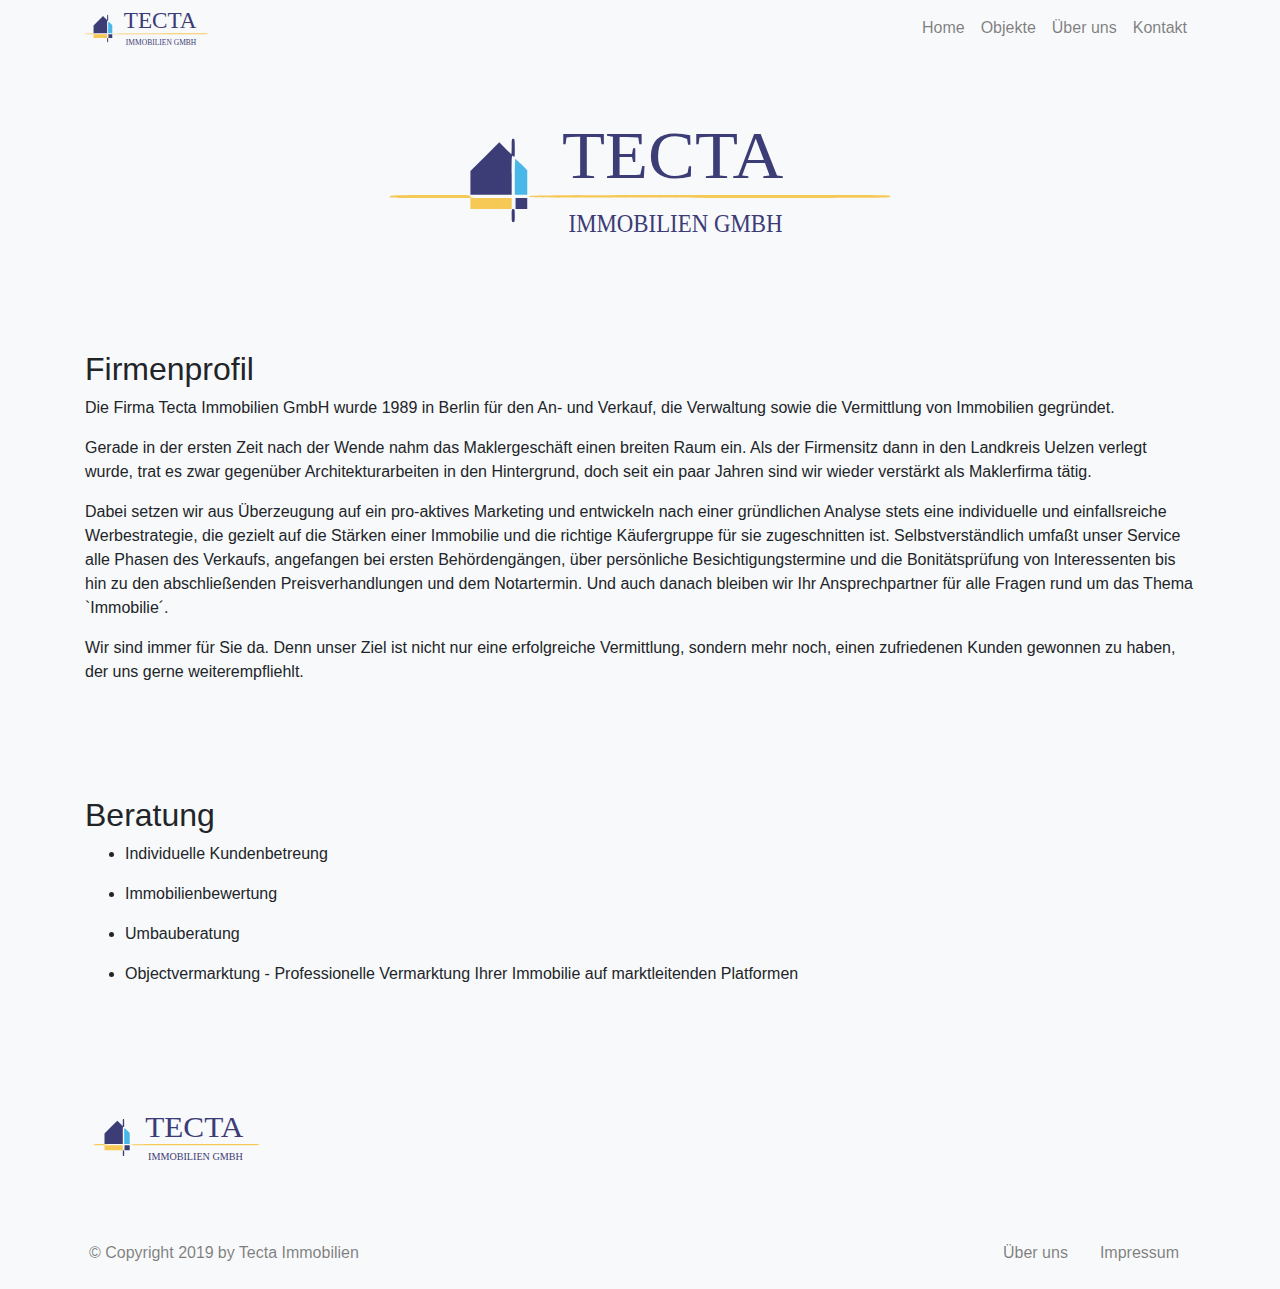
==== about/index.html @ 28526bc3 "deploy" ====
<html lang="en-us">
  <head>
  <meta name="theme" content="Syna">
  <meta name="theme-version" content="v0.15">
  <meta name="theme-url" content="https://syna.okkur.org">
  <meta name="theme-description" content="Highly customizable open source theme for Hugo based static websites">
  <meta name="theme-author" content="Okkur Labs">
  <meta name="theme-author-url" content="https://about.okkur.org">
  <meta charset="utf-8">
  <meta name="viewport" content="width=device-width, initial-scale=1, shrink-to-fit=no">
  <meta http-equiv="Content-Language" content="en-us">
  <meta name="google" value="notranslate">
  <meta name="apple-mobile-web-app-capable" content="yes">
  <meta name="apple-mobile-web-app-status-bar-style" content="black">
  <meta name="description" content="Firmenprofil Die Firma Tecta Immobilien GmbH wurde 1989 in Berlin für den An- und Verkauf, die Verwaltung sowie die Vermittlung von Immobilien gegründet.
Gerade in der ersten Zeit nach der Wende nahm das Maklergeschäft einen breiten Raum ein. Als der Firmensitz dann in den Landkreis Uelzen verlegt wurde, trat es zwar gegenüber Architekturarbeiten in den Hintergrund, doch seit ein paar Jahren sind wir wieder verstärkt als Maklerfirma tätig.
Dabei setzen wir aus Überzeugung auf ein pro-aktives Marketing und entwickeln nach einer gründlichen Analyse stets eine individuelle und einfallsreiche Werbestrategie, die gezielt auf die Stärken einer Immobilie und die richtige Käufergruppe für sie zugeschnitten ist.">
  <meta property="og:title" content="Uber uns &amp;middot; Tecta Immobilien">
  <meta property="og:url" content="http://tecta-immobilien.github.io/about/">
  <meta property="og:description" content="Firmenprofil Die Firma Tecta Immobilien GmbH wurde 1989 in Berlin für den An- und Verkauf, die Verwaltung sowie die Vermittlung von Immobilien gegründet.
Gerade in der ersten Zeit nach der Wende nahm das Maklergeschäft einen breiten Raum ein. Als der Firmensitz dann in den Landkreis Uelzen verlegt wurde, trat es zwar gegenüber Architekturarbeiten in den Hintergrund, doch seit ein paar Jahren sind wir wieder verstärkt als Maklerfirma tätig.
Dabei setzen wir aus Überzeugung auf ein pro-aktives Marketing und entwickeln nach einer gründlichen Analyse stets eine individuelle und einfallsreiche Werbestrategie, die gezielt auf die Stärken einer Immobilie und die richtige Käufergruppe für sie zugeschnitten ist.">
  <meta property="og:site_name" content="Tecta Immobilien">
  <meta property="og:type" content="website">
  <meta name="twitter:card" content="summary_large_image">
  <meta name="twitter:title" content="Uber uns &amp;middot; Tecta Immobilien" />
  <meta name="twitter:description" content="Firmenprofil Die Firma Tecta Immobilien GmbH wurde 1989 in Berlin für den An- und Verkauf, die Verwaltung sowie die Vermittlung von Immobilien gegründet.
Gerade in der ersten Zeit nach der Wende nahm das Maklergeschäft einen breiten Raum ein. Als der Firmensitz dann in den Landkreis Uelzen verlegt wurde, trat es zwar gegenüber Architekturarbeiten in den Hintergrund, doch seit ein paar Jahren sind wir wieder verstärkt als Maklerfirma tätig.
Dabei setzen wir aus Überzeugung auf ein pro-aktives Marketing und entwickeln nach einer gründlichen Analyse stets eine individuelle und einfallsreiche Werbestrategie, die gezielt auf die Stärken einer Immobilie und die richtige Käufergruppe für sie zugeschnitten ist.">
  <meta name="twitter:url" content="http://tecta-immobilien.github.io/about/" />
        <meta property="og:image" content="">
        <meta name="twitter:image" content="">
  <meta name="author" content="Tecta Immobilien">

  <meta name="generator" content="Hugo 0.61.0" />

  <title>Uber uns &middot; Tecta Immobilien</title>

  <!-- Theme Styles -->
  <style>
.mx-0 {
  margin-left: 0 !important;
  margin-right: 0 !important; }

 
@-ms-viewport {
  width: device-width; }

html {
  box-sizing: border-box;
  -ms-overflow-style: scrollbar; }

*,
*::before,
*::after {
  box-sizing: inherit; }

.container {
  width: 100%;
  padding-right: 15px;
  padding-left: 15px;
  margin-right: auto;
  margin-left: auto;
  max-width: 540px;
  max-width: 720px;
  max-width: 960px;
  max-width: 1140px; }

.container-fluid {
  width: 100%;
  padding-right: 15px;
  padding-left: 15px;
  margin-right: auto;
  margin-left: auto; }

.row {
  display: flex;
  flex-wrap: wrap;
  margin-right: -15px;
  margin-left: -15px; }

.no-gutters {
  margin-right: 0;
  margin-left: 0; }
  .no-gutters > .col,
  .no-gutters > [class*="col-"] {
    padding-right: 0;
    padding-left: 0; }

.col-1, .col-2, .col-3, .col-4, .col-5, .col-6, .col-7, .col-8, .col-9, .col-10, .col-11, .col-12, .col,
.col-auto {
  position: relative;
  width: 100%;
  min-height: 1px;
  padding-right: 15px;
  padding-left: 15px; }

.col {
  flex-basis: 0;
  flex-grow: 1;
  max-width: 100%; }

.col-auto {
  flex: 0 0 auto;
  width: auto;
  max-width: none; }

.col-1 {
  flex: 0 0 8.33333%;
  max-width: 8.33333%; }

.col-2 {
  flex: 0 0 16.66667%;
  max-width: 16.66667%; }

.col-3 {
  flex: 0 0 25%;
  max-width: 25%; }

.col-4 {
  flex: 0 0 33.33333%;
  max-width: 33.33333%; }

.col-5 {
  flex: 0 0 41.66667%;
  max-width: 41.66667%; }

.col-6 {
  flex: 0 0 50%;
  max-width: 50%; }

.col-7 {
  flex: 0 0 58.33333%;
  max-width: 58.33333%; }

.col-8 {
  flex: 0 0 66.66667%;
  max-width: 66.66667%; }

.col-9 {
  flex: 0 0 75%;
  max-width: 75%; }

.col-10 {
  flex: 0 0 83.33333%;
  max-width: 83.33333%; }

.col-11 {
  flex: 0 0 91.66667%;
  max-width: 91.66667%; }

.col-12 {
  flex: 0 0 100%;
  max-width: 100%; }

.order-first {
  order: -1; }

.order-last {
  order: 13; }

.order-0 {
  order: 0; }

.order-1 {
  order: 1; }

.order-2 {
  order: 2; }

.order-3 {
  order: 3; }

.order-4 {
  order: 4; }

.order-5 {
  order: 5; }

.order-6 {
  order: 6; }

.order-7 {
  order: 7; }

.order-8 {
  order: 8; }

.order-9 {
  order: 9; }

.order-10 {
  order: 10; }

.order-11 {
  order: 11; }

.order-12 {
  order: 12; }

.offset-1 {
  margin-left: 8.33333%; }

.offset-2 {
  margin-left: 16.66667%; }

.offset-3 {
  margin-left: 25%; }

.offset-4 {
  margin-left: 33.33333%; }

.offset-5 {
  margin-left: 41.66667%; }

.offset-6 {
  margin-left: 50%; }

.offset-7 {
  margin-left: 58.33333%; }

.offset-8 {
  margin-left: 66.66667%; }

.offset-9 {
  margin-left: 75%; }

.offset-10 {
  margin-left: 83.33333%; }

.offset-11 {
  margin-left: 91.66667%; }

.d-none {
  display: none !important; }

.d-inline {
  display: inline !important; }

.d-inline-block {
  display: inline-block !important; }

.d-block {
  display: block !important; }

.d-table {
  display: table !important; }

.d-table-row {
  display: table-row !important; }

.d-table-cell {
  display: table-cell !important; }

.d-flex {
  display: flex !important; }

.d-inline-flex {
  display: inline-flex !important; }

@media print {
  .d-print-none {
    display: none !important; }
  .d-print-inline {
    display: inline !important; }
  .d-print-inline-block {
    display: inline-block !important; }
  .d-print-block {
    display: block !important; }
  .d-print-table {
    display: table !important; }
  .d-print-table-row {
    display: table-row !important; }
  .d-print-table-cell {
    display: table-cell !important; }
  .d-print-flex {
    display: flex !important; }
  .d-print-inline-flex {
    display: inline-flex !important; } }

.flex-row {
  flex-direction: row !important; }

.flex-column {
  flex-direction: column !important; }

.flex-row-reverse {
  flex-direction: row-reverse !important; }

.flex-column-reverse {
  flex-direction: column-reverse !important; }

.flex-wrap {
  flex-wrap: wrap !important; }

.flex-nowrap {
  flex-wrap: nowrap !important; }

.flex-wrap-reverse {
  flex-wrap: wrap-reverse !important; }

.flex-fill {
  flex: 1 1 auto !important; }

.flex-grow-0 {
  flex-grow: 0 !important; }

.flex-grow-1 {
  flex-grow: 1 !important; }

.flex-shrink-0 {
  flex-shrink: 0 !important; }

.flex-shrink-1 {
  flex-shrink: 1 !important; }

.justify-content-start {
  justify-content: flex-start !important; }

.justify-content-end {
  justify-content: flex-end !important; }

.justify-content-center {
  justify-content: center !important; }

.justify-content-between {
  justify-content: space-between !important; }

.justify-content-around {
  justify-content: space-around !important; }

.align-items-start {
  align-items: flex-start !important; }

.align-items-end {
  align-items: flex-end !important; }

.align-items-center {
  align-items: center !important; }

.align-items-baseline {
  align-items: baseline !important; }

.align-items-stretch {
  align-items: stretch !important; }

.align-content-start {
  align-content: flex-start !important; }

.align-content-end {
  align-content: flex-end !important; }

.align-content-center {
  align-content: center !important; }

.align-content-between {
  align-content: space-between !important; }

.align-content-around {
  align-content: space-around !important; }

.align-content-stretch {
  align-content: stretch !important; }

.align-self-auto {
  align-self: auto !important; }

.align-self-start {
  align-self: flex-start !important; }

.align-self-end {
  align-self: flex-end !important; }

.align-self-center {
  align-self: center !important; }

.align-self-baseline {
  align-self: baseline !important; }

.align-self-stretch {
  align-self: stretch !important; }
</style>

  <link href="/style.min.7f056d946f4c8aad20401bf157cbe6fda2c54824c451139c46006a1493cdf358.css" rel="stylesheet">
      <link rel="shortcut icon" type="image/x-icon" href="/tecta.ico">
      <link rel="icon" sizes="16x16 32x32" type="image/x-icon" href="/tecta.ico">
      <link rel="icon" href="/favicon.png">
      <link rel="apple-touch-icon-precomposed" href="/favicon.png">
      <link rel="icon" type="image/svg+xml" href="/favicon.svg">

  <script>
    window.syna = {
      
    };
  </script>
  <script src="/scripts/syna-head.min.0757f18970a0a32d5acac5a2accc5fe82f787821866c545d9ed17ca765f291a3.js"></script></head>
<body class="bg-secondary">
    <!-- Navigation --><nav class="overlay fragment navbar navbar-expand-lg py-2 scroll-spy bg-light navbar-light" id="nav" role="navigation">
  <div class="container">
      <a class="navbar-brand py-0" href="/#">
        <img src="/images/tecta_narrow.svg" height="35" class="d-inline-block align-top" alt="Tecta Immobilien">
      </a>
    <button class="navbar-toggler" type="button" data-toggle="collapse" data-target="#navbarCollapse" aria-controls="navbarCollapse" aria-expanded="false" aria-label="Toggle navigation">
      <span class="navbar-toggler-icon"></span>
    </button>
    <div class="navbar-collapse justify-content-end collapse show" id="navbarCollapse">
      <ul class="navbar-nav"><li class="nav-item">
              <a href="/"
                  class="nav-link">
                Home
              </a>
            </li><li class="nav-item">
              <a href="/objects"
                  class="nav-link">
                Objekte
              </a>
            </li><li class="nav-item">
              <a href="/about"
                  class="nav-link">
                Über uns
              </a>
            </li><li class="nav-item">
              <a href="/#contact"
                  class="nav-link anchor">
                Kontakt
              </a>
            </li>
      </ul>
    </div>
  </div>
</nav>

<div class="scroll-to-top bg-primary has-font-icon"
  title="Back to top"
  ><i class="fas fa-angle-up"></i><span class="sr-only">Back to top</span>
</div>

<!-- Hero -->
<header id="hero" class="fragment hero">
    <div
      style="background-image:url(/images/)"
      class="jumbotron text-center header-image mb-0 bg-light">
      <div class="row justify-content-center align-items-start">
        <img
          class="overlay img-fluid"
          src="/images/tecta.svg"
          alt="&lt;nil&gt;"width="500px"></img>
      </div><div>
  </div>
  </div>
</header>
<script>
  var fragmentName = "hero";window.syna.api.register("hero", "hero-" + fragmentName, {
    selector: "hero-particles-js",
    config: null,
  });
</script>

<!-- Content -->
<section id="content" class="fragment">
    <div class="container-fluid bg-light">
    <div class="container py-5">
<div class="row">
      <article class="col-md-12">
<div class="content-body col-12 content px-0 text-body"><h2 id="firmenprofil">Firmenprofil</h2>
<p>Die Firma Tecta Immobilien GmbH wurde 1989 in Berlin für den An- und Verkauf, die Verwaltung sowie die Vermittlung von Immobilien gegründet.</p>
<p>Gerade in der ersten Zeit nach der Wende nahm das Maklergeschäft einen breiten Raum ein. 
Als der Firmensitz dann in den Landkreis Uelzen verlegt wurde, trat es zwar gegenüber Architekturarbeiten in den Hintergrund, doch seit ein paar Jahren sind wir wieder verstärkt als Maklerfirma tätig.</p>
<p>Dabei setzen wir aus Überzeugung auf ein pro-aktives Marketing und entwickeln nach einer gründlichen Analyse stets eine individuelle und einfallsreiche Werbestrategie, die gezielt auf die Stärken einer Immobilie und die richtige Käufergruppe für sie zugeschnitten ist. 
Selbstverständlich umfaßt unser Service alle Phasen des Verkaufs, angefangen bei ersten Behördengängen, über persönliche Besichtigungstermine und die Bonitätsprüfung von Interessenten bis hin zu den abschließenden Preisverhandlungen und dem Notartermin. Und auch danach bleiben wir Ihr Ansprechpartner für alle Fragen rund um das Thema `Immobilie´.</p>
<p>Wir sind immer für Sie da. Denn unser Ziel ist nicht nur eine erfolgreiche Vermittlung, sondern mehr noch, einen zufriedenen Kunden gewonnen zu haben, der uns gerne weiterempfliehlt.</p>
</div>
    </article>
  </div>
    </div>
    </div>
</section>

<!-- Content -->
<section id="services" class="fragment">
    <div class="container-fluid bg-light">
    <div class="container py-5">
<div class="row">
      <article class="col-md-12">
  <div class="row mx-0">
    <div class="col px-0 text-left text-body">
      <h2>Beratung</h2>
    </div>
  </div>
<div class="content-body col-12 content px-0 text-body"><ul>
<li>
<p>Individuelle Kundenbetreung</p>
</li>
<li>
<p>Immobilienbewertung</p>
</li>
<li>
<p>Umbauberatung</p>
</li>
<li>
<p>Objectvermarktung - Professionelle Vermarktung Ihrer Immobilie auf marktleitenden Platformen</p>
</li>
</ul>
</div>
    </article>
  </div>
    </div>
    </div>
</section>

<!-- Footer -->
<section id="footer" class="fragment">
    <div class="container-fluid bg-light">
    <div class="container py-5">

  <div class="row">
    <div class="col-md m-2 text-body">
        <h4></h4>
        <a href="#">
          <img src="/images/tecta_narrow.svg" class="img-fluid w-50" alt="Ihr Markler">
        </a>
    </div>
    <div class="col-md m-2 text-body">
    </div>
    <div class="col-md m-2 text-body">
        <div><!-- raw HTML omitted --></div>
    </div>
  </div>
    </div>
    </div>
</section>


<!-- Copyright -->
<footer class="overlay fragment container-fluid bg-light" id="copyright">
  <div class="container">
    <div class="row py-3">
      <div class="col-md">
        <div class="row mx-0 my-2 justify-content-center text-center text-lg-none text-black-50">
          <div class="row mx-0 mr-lg-auto justify-content-center">
              <div class="col-auto px-1">© Copyright&nbsp;2019</div>
              <div class="col-auto px-0"> by  Tecta Immobilien</div>
          </div>
        </div>
      </div>
        <div class="col-md">
          <div class="row mx-0 my-2 justify-content-center">
            <ul class="nav ml-lg-auto">
                <li class="nav-item">
                  <a class="nav-link py-0" href="/about"
                  >Über uns</a>
                </li>
                <li class="nav-item">
                  <a class="nav-link py-0" href="/impressum"
                  >Impressum</a>
                </li>
            </ul>
          </div>
        </div>
    </div>
  </div>
</footer>
<div id="react"></div>
    <div class="modal fade" tabindex="-1" role="dialog" aria-hidden="true">
        <div class="modal-dialog" role="document">
          <div class="modal-content">
            <div class="modal-header row mx-0">
              <div class="modal-title col px-0">
                <h5 class="title text-dark"></h5>
                <h6 class="subtitle text-secondary"></h6>
              </div>
              <button type="button" class="close" data-dismiss="modal" aria-label="Close">
                <span aria-hidden="true">&times;</span>
              </button>
            </div>
            <img src="" alt="" class="img-fluid">
            <div class="modal-body p-3">
              <div class="badge-container"></div>
              <div class="content"></div>
            </div>
          </div>
        </div>
      </div>
    </div>

    <!-- Theme Code -->
      <script async defer src="/scripts/syna-main.min.7d08697560d9c911a0194673093ed24e917be39c0c6ea6ffe9bfefd7869f9f34.js"></script>
  </body>
</html>
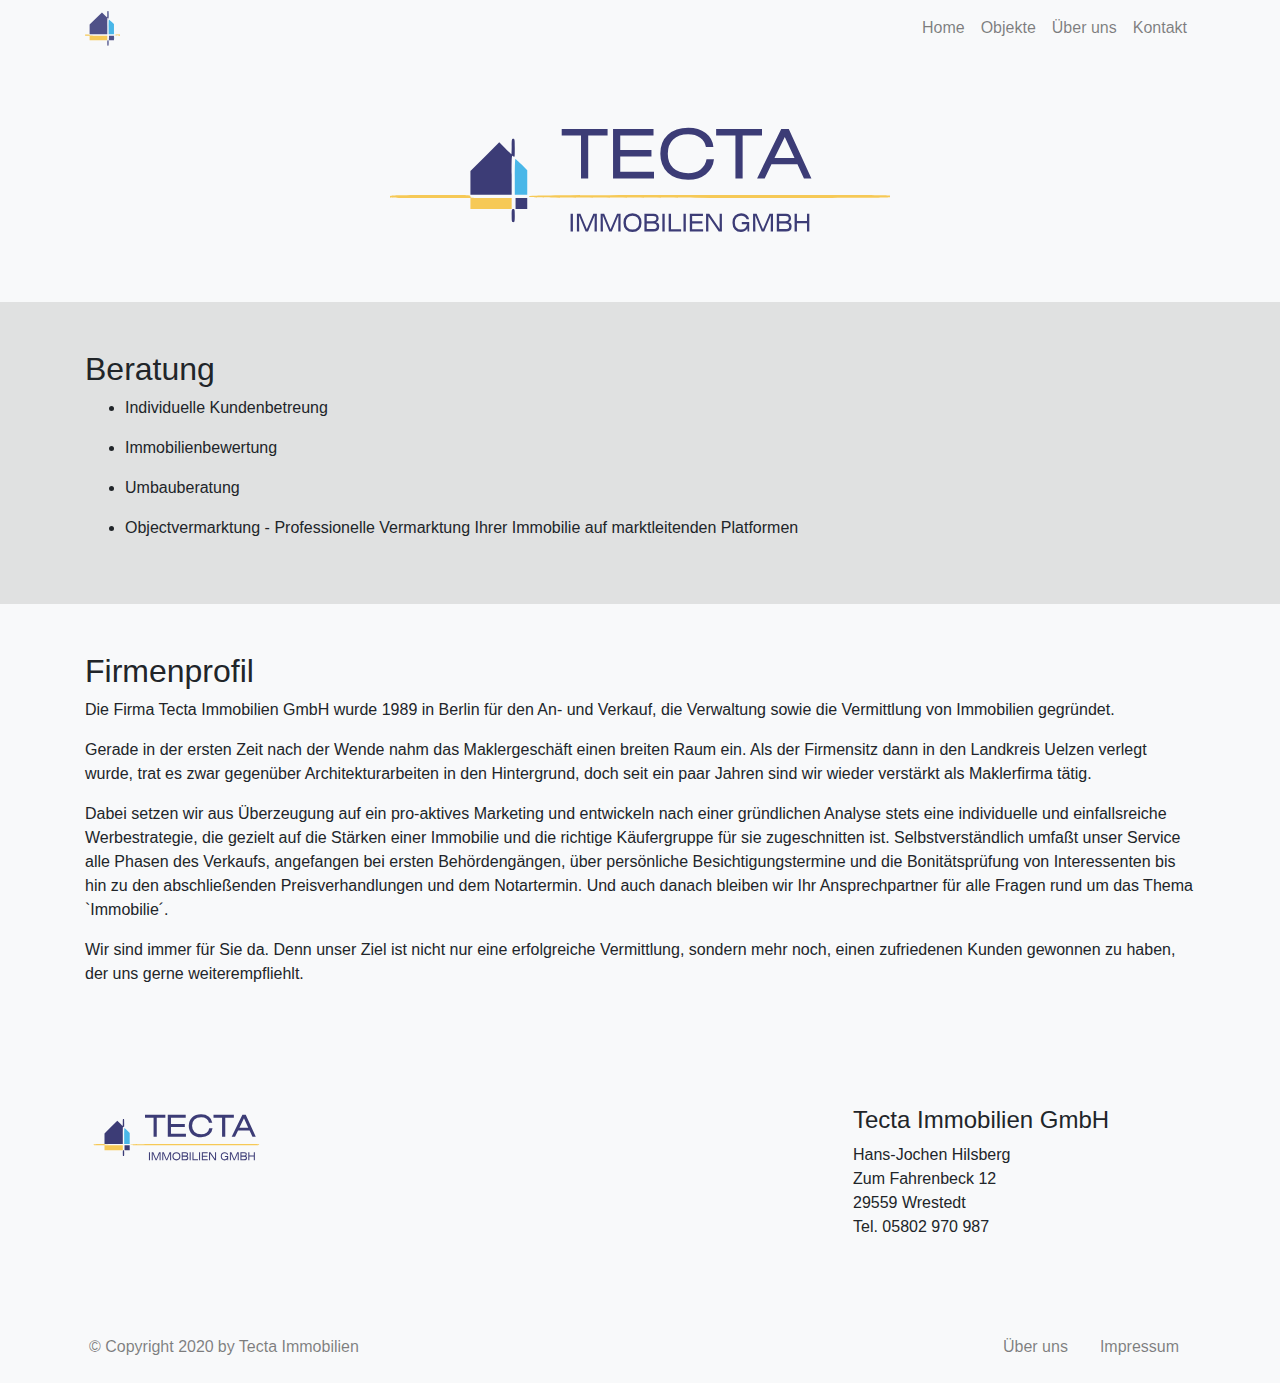
==== commit be1a8c63: "Jochen first changes" ====
--- a/about/index.html
+++ b/about/index.html
@@ -12,29 +12,35 @@
   <meta name="google" value="notranslate">
   <meta name="apple-mobile-web-app-capable" content="yes">
   <meta name="apple-mobile-web-app-status-bar-style" content="black">
-  <meta name="description" content="Firmenprofil Die Firma Tecta Immobilien GmbH wurde 1989 in Berlin für den An- und Verkauf, die Verwaltung sowie die Vermittlung von Immobilien gegründet.
-Gerade in der ersten Zeit nach der Wende nahm das Maklergeschäft einen breiten Raum ein. Als der Firmensitz dann in den Landkreis Uelzen verlegt wurde, trat es zwar gegenüber Architekturarbeiten in den Hintergrund, doch seit ein paar Jahren sind wir wieder verstärkt als Maklerfirma tätig.
-Dabei setzen wir aus Überzeugung auf ein pro-aktives Marketing und entwickeln nach einer gründlichen Analyse stets eine individuelle und einfallsreiche Werbestrategie, die gezielt auf die Stärken einer Immobilie und die richtige Käufergruppe für sie zugeschnitten ist.">
-  <meta property="og:title" content="Uber uns &amp;middot; Tecta Immobilien">
+  <meta name="description" content="  Individuelle Kundenbetreung
+  Immobilienbewertung
+  Umbauberatung
+  Objectvermarktung - Professionelle Vermarktung Ihrer Immobilie auf marktleitenden Platformen
+  ">
+  <meta property="og:title" content="Über uns &amp;middot; Tecta Immobilien">
   <meta property="og:url" content="http://tecta-immobilien.github.io/about/">
-  <meta property="og:description" content="Firmenprofil Die Firma Tecta Immobilien GmbH wurde 1989 in Berlin für den An- und Verkauf, die Verwaltung sowie die Vermittlung von Immobilien gegründet.
-Gerade in der ersten Zeit nach der Wende nahm das Maklergeschäft einen breiten Raum ein. Als der Firmensitz dann in den Landkreis Uelzen verlegt wurde, trat es zwar gegenüber Architekturarbeiten in den Hintergrund, doch seit ein paar Jahren sind wir wieder verstärkt als Maklerfirma tätig.
-Dabei setzen wir aus Überzeugung auf ein pro-aktives Marketing und entwickeln nach einer gründlichen Analyse stets eine individuelle und einfallsreiche Werbestrategie, die gezielt auf die Stärken einer Immobilie und die richtige Käufergruppe für sie zugeschnitten ist.">
+  <meta property="og:description" content="  Individuelle Kundenbetreung
+  Immobilienbewertung
+  Umbauberatung
+  Objectvermarktung - Professionelle Vermarktung Ihrer Immobilie auf marktleitenden Platformen
+  ">
   <meta property="og:site_name" content="Tecta Immobilien">
   <meta property="og:type" content="website">
   <meta name="twitter:card" content="summary_large_image">
-  <meta name="twitter:title" content="Uber uns &amp;middot; Tecta Immobilien" />
-  <meta name="twitter:description" content="Firmenprofil Die Firma Tecta Immobilien GmbH wurde 1989 in Berlin für den An- und Verkauf, die Verwaltung sowie die Vermittlung von Immobilien gegründet.
-Gerade in der ersten Zeit nach der Wende nahm das Maklergeschäft einen breiten Raum ein. Als der Firmensitz dann in den Landkreis Uelzen verlegt wurde, trat es zwar gegenüber Architekturarbeiten in den Hintergrund, doch seit ein paar Jahren sind wir wieder verstärkt als Maklerfirma tätig.
-Dabei setzen wir aus Überzeugung auf ein pro-aktives Marketing und entwickeln nach einer gründlichen Analyse stets eine individuelle und einfallsreiche Werbestrategie, die gezielt auf die Stärken einer Immobilie und die richtige Käufergruppe für sie zugeschnitten ist.">
+  <meta name="twitter:title" content="Über uns &amp;middot; Tecta Immobilien" />
+  <meta name="twitter:description" content="  Individuelle Kundenbetreung
+  Immobilienbewertung
+  Umbauberatung
+  Objectvermarktung - Professionelle Vermarktung Ihrer Immobilie auf marktleitenden Platformen
+  ">
   <meta name="twitter:url" content="http://tecta-immobilien.github.io/about/" />
         <meta property="og:image" content="">
         <meta name="twitter:image" content="">
   <meta name="author" content="Tecta Immobilien">
 
-  <meta name="generator" content="Hugo 0.61.0" />
-
-  <title>Uber uns &middot; Tecta Immobilien</title>
+  <meta name="generator" content="Hugo 0.62.1" />
+
+  <title>Über uns &middot; Tecta Immobilien</title>
 
   <!-- Theme Styles -->
   <style>
@@ -382,8 +388,8 @@
 </style>
 
   <link href="/style.min.7f056d946f4c8aad20401bf157cbe6fda2c54824c451139c46006a1493cdf358.css" rel="stylesheet">
-      <link rel="shortcut icon" type="image/x-icon" href="/tecta.ico">
-      <link rel="icon" sizes="16x16 32x32" type="image/x-icon" href="/tecta.ico">
+      <link rel="shortcut icon" type="image/x-icon" href="/favicon.ico">
+      <link rel="icon" sizes="16x16 32x32" type="image/x-icon" href="/favicon.ico">
       <link rel="icon" href="/favicon.png">
       <link rel="apple-touch-icon-precomposed" href="/favicon.png">
       <link rel="icon" type="image/svg+xml" href="/favicon.svg">
@@ -395,10 +401,10 @@
   </script>
   <script src="/scripts/syna-head.min.0757f18970a0a32d5acac5a2accc5fe82f787821866c545d9ed17ca765f291a3.js"></script></head>
 <body class="bg-secondary">
-    <!-- Navigation --><nav class="overlay fragment navbar navbar-expand-lg py-2 scroll-spy bg-light navbar-light" id="nav" role="navigation">
+    <!-- Navigation --><nav class="overlay fragment navbar navbar-expand-lg py-2 scroll-spy bg-light navbar-light" id="nav" role="navigation" style='position: sticky; top: 0; z-index: 10000 !important;'>
   <div class="container">
       <a class="navbar-brand py-0" href="/#">
-        <img src="/images/tecta_narrow.svg" height="35" class="d-inline-block align-top" alt="Tecta Immobilien">
+        <img src="/images/favicon.svg" height="35" class="d-inline-block align-top" alt="Tecta Immobilien">
       </a>
     <button class="navbar-toggler" type="button" data-toggle="collapse" data-target="#navbarCollapse" aria-controls="navbarCollapse" aria-expanded="false" aria-label="Toggle navigation">
       <span class="navbar-toggler-icon"></span>
@@ -457,30 +463,11 @@
 </script>
 
 <!-- Content -->
-<section id="content" class="fragment">
-    <div class="container-fluid bg-light">
+<section id="services" class="fragment">
+    <div class="container-fluid bg-secondary">
     <div class="container py-5">
 <div class="row">
-      <article class="col-md-12">
-<div class="content-body col-12 content px-0 text-body"><h2 id="firmenprofil">Firmenprofil</h2>
-<p>Die Firma Tecta Immobilien GmbH wurde 1989 in Berlin für den An- und Verkauf, die Verwaltung sowie die Vermittlung von Immobilien gegründet.</p>
-<p>Gerade in der ersten Zeit nach der Wende nahm das Maklergeschäft einen breiten Raum ein. 
-Als der Firmensitz dann in den Landkreis Uelzen verlegt wurde, trat es zwar gegenüber Architekturarbeiten in den Hintergrund, doch seit ein paar Jahren sind wir wieder verstärkt als Maklerfirma tätig.</p>
-<p>Dabei setzen wir aus Überzeugung auf ein pro-aktives Marketing und entwickeln nach einer gründlichen Analyse stets eine individuelle und einfallsreiche Werbestrategie, die gezielt auf die Stärken einer Immobilie und die richtige Käufergruppe für sie zugeschnitten ist. 
-Selbstverständlich umfaßt unser Service alle Phasen des Verkaufs, angefangen bei ersten Behördengängen, über persönliche Besichtigungstermine und die Bonitätsprüfung von Interessenten bis hin zu den abschließenden Preisverhandlungen und dem Notartermin. Und auch danach bleiben wir Ihr Ansprechpartner für alle Fragen rund um das Thema `Immobilie´.</p>
-<p>Wir sind immer für Sie da. Denn unser Ziel ist nicht nur eine erfolgreiche Vermittlung, sondern mehr noch, einen zufriedenen Kunden gewonnen zu haben, der uns gerne weiterempfliehlt.</p>
-</div>
-    </article>
-  </div>
-    </div>
-    </div>
-</section>
-
-<!-- Content -->
-<section id="services" class="fragment">
-    <div class="container-fluid bg-light">
-    <div class="container py-5">
-<div class="row">
+
       <article class="col-md-12">
   <div class="row mx-0">
     <div class="col px-0 text-left text-body">
@@ -502,7 +489,32 @@
 </li>
 </ul>
 </div>
+
     </article>
+
+  </div>
+    </div>
+    </div>
+</section>
+
+<!-- Content -->
+<section id="firmenprofil" class="fragment">
+    <div class="container-fluid bg-light">
+    <div class="container py-5">
+<div class="row">
+
+      <article class="col-md-12">
+<div class="content-body col-12 content px-0 text-body"><h2 id="firmenprofil">Firmenprofil</h2>
+<p>Die Firma Tecta Immobilien GmbH wurde 1989 in Berlin für den An- und Verkauf, die Verwaltung sowie die Vermittlung von Immobilien gegründet.</p>
+<p>Gerade in der ersten Zeit nach der Wende nahm das Maklergeschäft einen breiten Raum ein. 
+Als der Firmensitz dann in den Landkreis Uelzen verlegt wurde, trat es zwar gegenüber Architekturarbeiten in den Hintergrund, doch seit ein paar Jahren sind wir wieder verstärkt als Maklerfirma tätig.</p>
+<p>Dabei setzen wir aus Überzeugung auf ein pro-aktives Marketing und entwickeln nach einer gründlichen Analyse stets eine individuelle und einfallsreiche Werbestrategie, die gezielt auf die Stärken einer Immobilie und die richtige Käufergruppe für sie zugeschnitten ist. 
+Selbstverständlich umfaßt unser Service alle Phasen des Verkaufs, angefangen bei ersten Behördengängen, über persönliche Besichtigungstermine und die Bonitätsprüfung von Interessenten bis hin zu den abschließenden Preisverhandlungen und dem Notartermin. Und auch danach bleiben wir Ihr Ansprechpartner für alle Fragen rund um das Thema `Immobilie´.</p>
+<p>Wir sind immer für Sie da. Denn unser Ziel ist nicht nur eine erfolgreiche Vermittlung, sondern mehr noch, einen zufriedenen Kunden gewonnen zu haben, der uns gerne weiterempfliehlt.</p>
+</div>
+
+    </article>
+
   </div>
     </div>
     </div>
@@ -523,7 +535,12 @@
     <div class="col-md m-2 text-body">
     </div>
     <div class="col-md m-2 text-body">
-        <div><!-- raw HTML omitted --></div>
+        <div><h4 id="tecta-immobilien-gmbh">Tecta Immobilien GmbH</h4>
+<p>Hans-Jochen Hilsberg<br>
+Zum Fahrenbeck 12<br>
+29559 Wrestedt<br>
+Tel. 05802 970 987</p>
+</div>
     </div>
   </div>
     </div>
@@ -538,7 +555,7 @@
       <div class="col-md">
         <div class="row mx-0 my-2 justify-content-center text-center text-lg-none text-black-50">
           <div class="row mx-0 mr-lg-auto justify-content-center">
-              <div class="col-auto px-1">© Copyright&nbsp;2019</div>
+              <div class="col-auto px-1">© Copyright&nbsp;2020</div>
               <div class="col-auto px-0"> by  Tecta Immobilien</div>
           </div>
         </div>
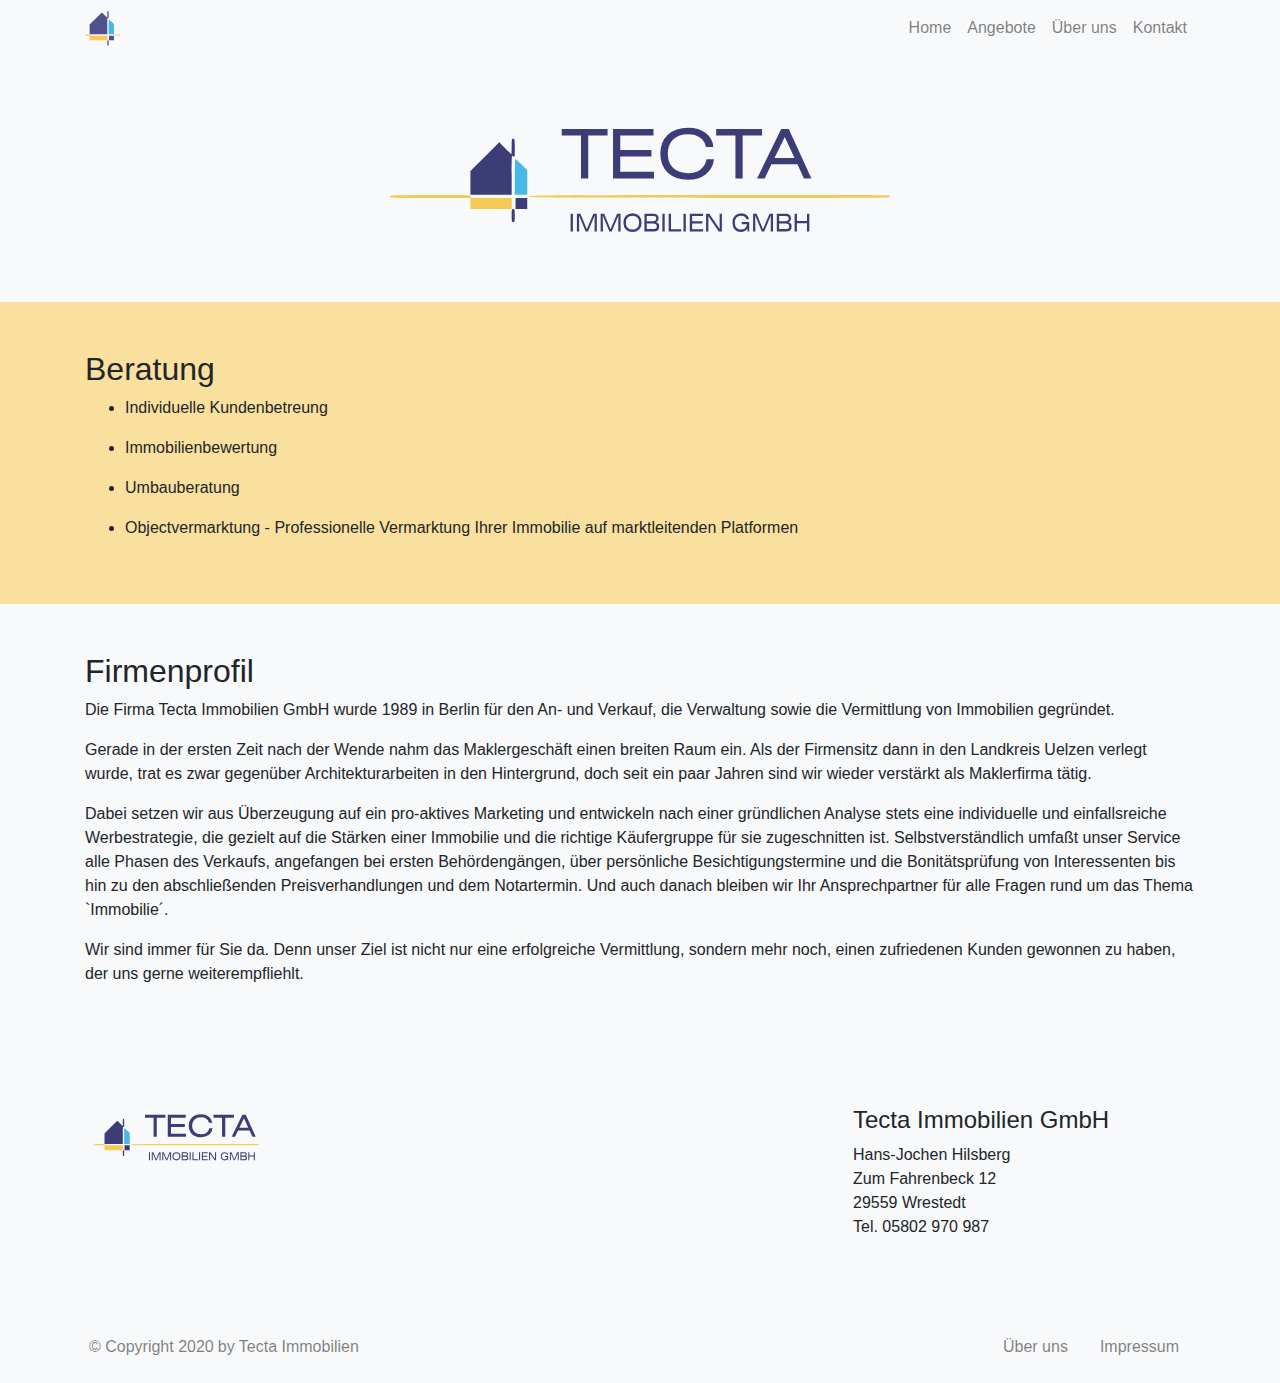
==== commit d4e27a5a: "Stufen als hero. Secondary colour gelb. hero font sizes." ====
--- a/about/index.html
+++ b/about/index.html
@@ -12,33 +12,33 @@
   <meta name="google" value="notranslate">
   <meta name="apple-mobile-web-app-capable" content="yes">
   <meta name="apple-mobile-web-app-status-bar-style" content="black">
-  <meta name="description" content="  Individuelle Kundenbetreung
-  Immobilienbewertung
-  Umbauberatung
-  Objectvermarktung - Professionelle Vermarktung Ihrer Immobilie auf marktleitenden Platformen
+  <meta name="description" content=" Individuelle Kundenbetreung
+ Immobilienbewertung
+ Umbauberatung
+ Objectvermarktung - Professionelle Vermarktung Ihrer Immobilie auf marktleitenden Platformen
   ">
   <meta property="og:title" content="Über uns &amp;middot; Tecta Immobilien">
   <meta property="og:url" content="http://tecta-immobilien.github.io/about/">
-  <meta property="og:description" content="  Individuelle Kundenbetreung
-  Immobilienbewertung
-  Umbauberatung
-  Objectvermarktung - Professionelle Vermarktung Ihrer Immobilie auf marktleitenden Platformen
+  <meta property="og:description" content=" Individuelle Kundenbetreung
+ Immobilienbewertung
+ Umbauberatung
+ Objectvermarktung - Professionelle Vermarktung Ihrer Immobilie auf marktleitenden Platformen
   ">
   <meta property="og:site_name" content="Tecta Immobilien">
   <meta property="og:type" content="website">
   <meta name="twitter:card" content="summary_large_image">
   <meta name="twitter:title" content="Über uns &amp;middot; Tecta Immobilien" />
-  <meta name="twitter:description" content="  Individuelle Kundenbetreung
-  Immobilienbewertung
-  Umbauberatung
-  Objectvermarktung - Professionelle Vermarktung Ihrer Immobilie auf marktleitenden Platformen
+  <meta name="twitter:description" content=" Individuelle Kundenbetreung
+ Immobilienbewertung
+ Umbauberatung
+ Objectvermarktung - Professionelle Vermarktung Ihrer Immobilie auf marktleitenden Platformen
   ">
   <meta name="twitter:url" content="http://tecta-immobilien.github.io/about/" />
         <meta property="og:image" content="">
         <meta name="twitter:image" content="">
   <meta name="author" content="Tecta Immobilien">
 
-  <meta name="generator" content="Hugo 0.62.1" />
+  <meta name="generator" content="Hugo 0.58.1" />
 
   <title>Über uns &middot; Tecta Immobilien</title>
 
@@ -418,7 +418,7 @@
             </li><li class="nav-item">
               <a href="/objects"
                   class="nav-link">
-                Objekte
+                Angebote
               </a>
             </li><li class="nav-item">
               <a href="/about"
@@ -475,18 +475,13 @@
     </div>
   </div>
 <div class="content-body col-12 content px-0 text-body"><ul>
-<li>
-<p>Individuelle Kundenbetreung</p>
-</li>
-<li>
-<p>Immobilienbewertung</p>
-</li>
-<li>
-<p>Umbauberatung</p>
-</li>
-<li>
-<p>Objectvermarktung - Professionelle Vermarktung Ihrer Immobilie auf marktleitenden Platformen</p>
-</li>
+<li><p>Individuelle Kundenbetreung</p></li>
+
+<li><p>Immobilienbewertung</p></li>
+
+<li><p>Umbauberatung</p></li>
+
+<li><p>Objectvermarktung - Professionelle Vermarktung Ihrer Immobilie auf marktleitenden Platformen</p></li>
 </ul>
 </div>
 
@@ -504,12 +499,18 @@
 <div class="row">
 
       <article class="col-md-12">
-<div class="content-body col-12 content px-0 text-body"><h2 id="firmenprofil">Firmenprofil</h2>
+<div class="content-body col-12 content px-0 text-body">
+
+<h2 id="firmenprofil">Firmenprofil</h2>
+
 <p>Die Firma Tecta Immobilien GmbH wurde 1989 in Berlin für den An- und Verkauf, die Verwaltung sowie die Vermittlung von Immobilien gegründet.</p>
-<p>Gerade in der ersten Zeit nach der Wende nahm das Maklergeschäft einen breiten Raum ein. 
+
+<p>Gerade in der ersten Zeit nach der Wende nahm das Maklergeschäft einen breiten Raum ein.
 Als der Firmensitz dann in den Landkreis Uelzen verlegt wurde, trat es zwar gegenüber Architekturarbeiten in den Hintergrund, doch seit ein paar Jahren sind wir wieder verstärkt als Maklerfirma tätig.</p>
-<p>Dabei setzen wir aus Überzeugung auf ein pro-aktives Marketing und entwickeln nach einer gründlichen Analyse stets eine individuelle und einfallsreiche Werbestrategie, die gezielt auf die Stärken einer Immobilie und die richtige Käufergruppe für sie zugeschnitten ist. 
-Selbstverständlich umfaßt unser Service alle Phasen des Verkaufs, angefangen bei ersten Behördengängen, über persönliche Besichtigungstermine und die Bonitätsprüfung von Interessenten bis hin zu den abschließenden Preisverhandlungen und dem Notartermin. Und auch danach bleiben wir Ihr Ansprechpartner für alle Fragen rund um das Thema `Immobilie´.</p>
+
+<p>Dabei setzen wir aus Überzeugung auf ein pro-aktives Marketing und entwickeln nach einer gründlichen Analyse stets eine individuelle und einfallsreiche Werbestrategie, die gezielt auf die Stärken einer Immobilie und die richtige Käufergruppe für sie zugeschnitten ist.
+ Selbstverständlich umfaßt unser Service alle Phasen des Verkaufs, angefangen bei ersten Behördengängen, über persönliche Besichtigungstermine und die Bonitätsprüfung von Interessenten bis hin zu den abschließenden Preisverhandlungen und dem Notartermin. Und auch danach bleiben wir Ihr Ansprechpartner für alle Fragen rund um das Thema `Immobilie´.</p>
+
 <p>Wir sind immer für Sie da. Denn unser Ziel ist nicht nur eine erfolgreiche Vermittlung, sondern mehr noch, einen zufriedenen Kunden gewonnen zu haben, der uns gerne weiterempfliehlt.</p>
 </div>
 
@@ -535,10 +536,13 @@
     <div class="col-md m-2 text-body">
     </div>
     <div class="col-md m-2 text-body">
-        <div><h4 id="tecta-immobilien-gmbh">Tecta Immobilien GmbH</h4>
-<p>Hans-Jochen Hilsberg<br>
-Zum Fahrenbeck 12<br>
-29559 Wrestedt<br>
+        <div>
+
+<h4 id="tecta-immobilien-gmbh">Tecta Immobilien GmbH</h4>
+
+<p>Hans-Jochen Hilsberg<br />
+Zum Fahrenbeck 12<br />
+29559 Wrestedt<br />
 Tel. 05802 970 987</p>
 </div>
     </div>
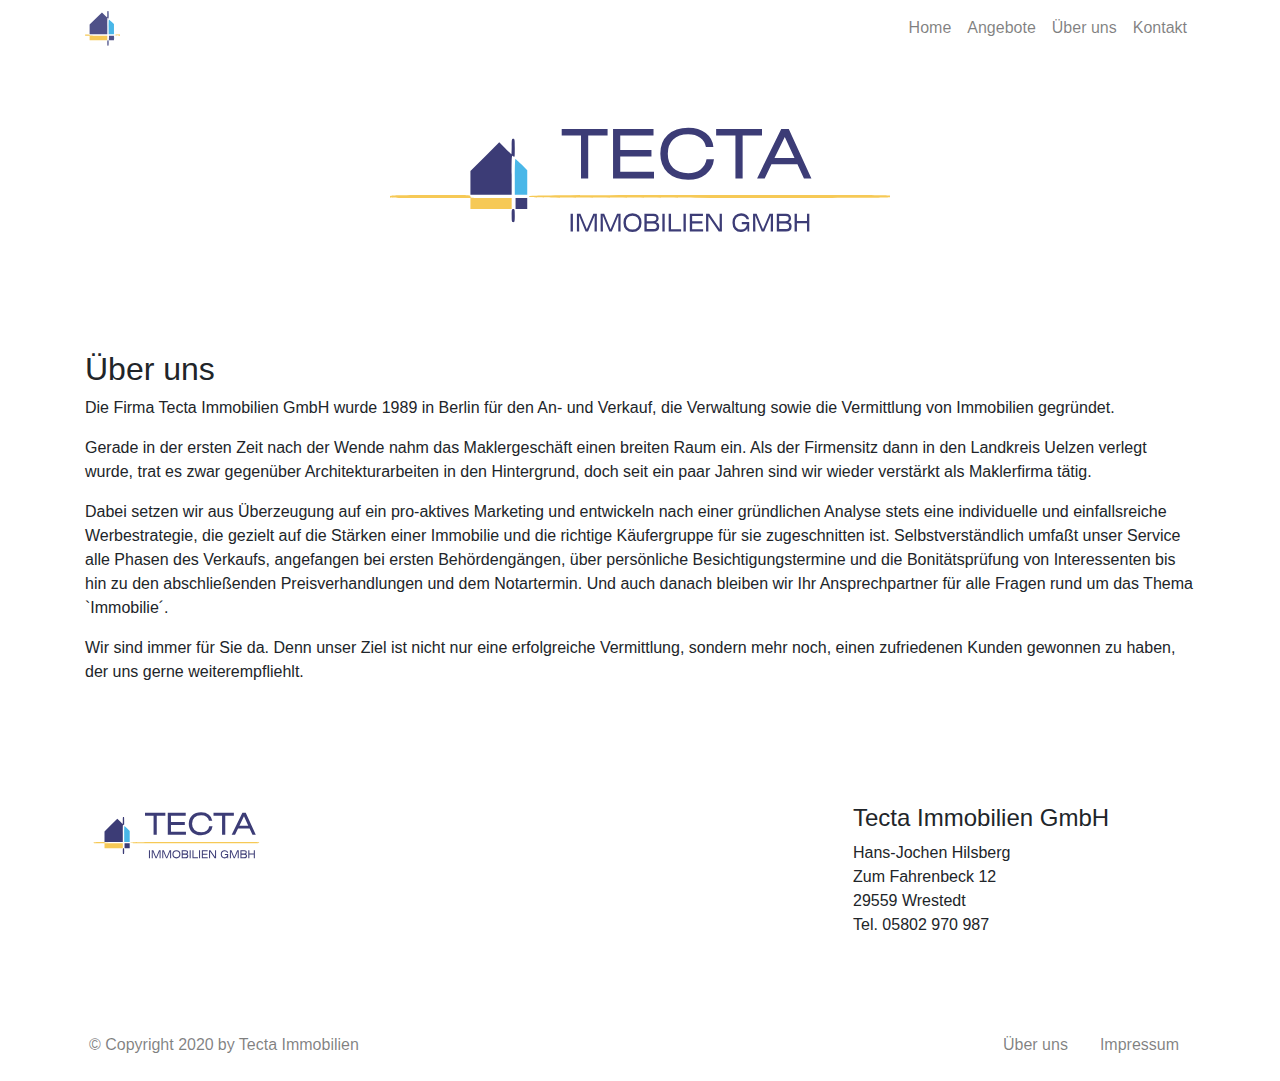
==== commit b489525f: "Text. Colour. Header. Objekt1." ====
--- a/about/index.html
+++ b/about/index.html
@@ -12,33 +12,27 @@
   <meta name="google" value="notranslate">
   <meta name="apple-mobile-web-app-capable" content="yes">
   <meta name="apple-mobile-web-app-status-bar-style" content="black">
-  <meta name="description" content=" Individuelle Kundenbetreung
- Immobilienbewertung
- Umbauberatung
- Objectvermarktung - Professionelle Vermarktung Ihrer Immobilie auf marktleitenden Platformen
-  ">
+  <meta name="description" content="Über uns Die Firma Tecta Immobilien GmbH wurde 1989 in Berlin für den An- und Verkauf, die Verwaltung sowie die Vermittlung von Immobilien gegründet.
+Gerade in der ersten Zeit nach der Wende nahm das Maklergeschäft einen breiten Raum ein. Als der Firmensitz dann in den Landkreis Uelzen verlegt wurde, trat es zwar gegenüber Architekturarbeiten in den Hintergrund, doch seit ein paar Jahren sind wir wieder verstärkt als Maklerfirma tätig.
+Dabei setzen wir aus Überzeugung auf ein pro-aktives Marketing und entwickeln nach einer gründlichen Analyse stets eine individuelle und einfallsreiche Werbestrategie, die gezielt auf die Stärken einer Immobilie und die richtige Käufergruppe für sie zugeschnitten ist.">
   <meta property="og:title" content="Über uns &amp;middot; Tecta Immobilien">
   <meta property="og:url" content="http://tecta-immobilien.github.io/about/">
-  <meta property="og:description" content=" Individuelle Kundenbetreung
- Immobilienbewertung
- Umbauberatung
- Objectvermarktung - Professionelle Vermarktung Ihrer Immobilie auf marktleitenden Platformen
-  ">
+  <meta property="og:description" content="Über uns Die Firma Tecta Immobilien GmbH wurde 1989 in Berlin für den An- und Verkauf, die Verwaltung sowie die Vermittlung von Immobilien gegründet.
+Gerade in der ersten Zeit nach der Wende nahm das Maklergeschäft einen breiten Raum ein. Als der Firmensitz dann in den Landkreis Uelzen verlegt wurde, trat es zwar gegenüber Architekturarbeiten in den Hintergrund, doch seit ein paar Jahren sind wir wieder verstärkt als Maklerfirma tätig.
+Dabei setzen wir aus Überzeugung auf ein pro-aktives Marketing und entwickeln nach einer gründlichen Analyse stets eine individuelle und einfallsreiche Werbestrategie, die gezielt auf die Stärken einer Immobilie und die richtige Käufergruppe für sie zugeschnitten ist.">
   <meta property="og:site_name" content="Tecta Immobilien">
   <meta property="og:type" content="website">
   <meta name="twitter:card" content="summary_large_image">
   <meta name="twitter:title" content="Über uns &amp;middot; Tecta Immobilien" />
-  <meta name="twitter:description" content=" Individuelle Kundenbetreung
- Immobilienbewertung
- Umbauberatung
- Objectvermarktung - Professionelle Vermarktung Ihrer Immobilie auf marktleitenden Platformen
-  ">
+  <meta name="twitter:description" content="Über uns Die Firma Tecta Immobilien GmbH wurde 1989 in Berlin für den An- und Verkauf, die Verwaltung sowie die Vermittlung von Immobilien gegründet.
+Gerade in der ersten Zeit nach der Wende nahm das Maklergeschäft einen breiten Raum ein. Als der Firmensitz dann in den Landkreis Uelzen verlegt wurde, trat es zwar gegenüber Architekturarbeiten in den Hintergrund, doch seit ein paar Jahren sind wir wieder verstärkt als Maklerfirma tätig.
+Dabei setzen wir aus Überzeugung auf ein pro-aktives Marketing und entwickeln nach einer gründlichen Analyse stets eine individuelle und einfallsreiche Werbestrategie, die gezielt auf die Stärken einer Immobilie und die richtige Käufergruppe für sie zugeschnitten ist.">
   <meta name="twitter:url" content="http://tecta-immobilien.github.io/about/" />
         <meta property="og:image" content="">
         <meta name="twitter:image" content="">
   <meta name="author" content="Tecta Immobilien">
 
-  <meta name="generator" content="Hugo 0.58.1" />
+  <meta name="generator" content="Hugo 0.66.0" />
 
   <title>Über uns &middot; Tecta Immobilien</title>
 
@@ -387,7 +381,7 @@
   align-self: stretch !important; }
 </style>
 
-  <link href="/style.min.7f056d946f4c8aad20401bf157cbe6fda2c54824c451139c46006a1493cdf358.css" rel="stylesheet">
+  <link href="/style.min.ceaa9614696290a232ae9840e40d7bba85a2422707df84f0376293081661d202.css" rel="stylesheet">
       <link rel="shortcut icon" type="image/x-icon" href="/favicon.ico">
       <link rel="icon" sizes="16x16 32x32" type="image/x-icon" href="/favicon.ico">
       <link rel="icon" href="/favicon.png">
@@ -463,54 +457,18 @@
 </script>
 
 <!-- Content -->
-<section id="services" class="fragment">
-    <div class="container-fluid bg-secondary">
-    <div class="container py-5">
-<div class="row">
-
-      <article class="col-md-12">
-  <div class="row mx-0">
-    <div class="col px-0 text-left text-body">
-      <h2>Beratung</h2>
-    </div>
-  </div>
-<div class="content-body col-12 content px-0 text-body"><ul>
-<li><p>Individuelle Kundenbetreung</p></li>
-
-<li><p>Immobilienbewertung</p></li>
-
-<li><p>Umbauberatung</p></li>
-
-<li><p>Objectvermarktung - Professionelle Vermarktung Ihrer Immobilie auf marktleitenden Platformen</p></li>
-</ul>
-</div>
-
-    </article>
-
-  </div>
-    </div>
-    </div>
-</section>
-
-<!-- Content -->
 <section id="firmenprofil" class="fragment">
     <div class="container-fluid bg-light">
     <div class="container py-5">
 <div class="row">
 
       <article class="col-md-12">
-<div class="content-body col-12 content px-0 text-body">
-
-<h2 id="firmenprofil">Firmenprofil</h2>
-
+<div class="content-body col-12 content px-0 text-body"><h2 id="über-uns">Über uns</h2>
 <p>Die Firma Tecta Immobilien GmbH wurde 1989 in Berlin für den An- und Verkauf, die Verwaltung sowie die Vermittlung von Immobilien gegründet.</p>
-
-<p>Gerade in der ersten Zeit nach der Wende nahm das Maklergeschäft einen breiten Raum ein.
+<p>Gerade in der ersten Zeit nach der Wende nahm das Maklergeschäft einen breiten Raum ein. 
 Als der Firmensitz dann in den Landkreis Uelzen verlegt wurde, trat es zwar gegenüber Architekturarbeiten in den Hintergrund, doch seit ein paar Jahren sind wir wieder verstärkt als Maklerfirma tätig.</p>
-
-<p>Dabei setzen wir aus Überzeugung auf ein pro-aktives Marketing und entwickeln nach einer gründlichen Analyse stets eine individuelle und einfallsreiche Werbestrategie, die gezielt auf die Stärken einer Immobilie und die richtige Käufergruppe für sie zugeschnitten ist.
- Selbstverständlich umfaßt unser Service alle Phasen des Verkaufs, angefangen bei ersten Behördengängen, über persönliche Besichtigungstermine und die Bonitätsprüfung von Interessenten bis hin zu den abschließenden Preisverhandlungen und dem Notartermin. Und auch danach bleiben wir Ihr Ansprechpartner für alle Fragen rund um das Thema `Immobilie´.</p>
-
+<p>Dabei setzen wir aus Überzeugung auf ein pro-aktives Marketing und entwickeln nach einer gründlichen Analyse stets eine individuelle und einfallsreiche Werbestrategie, die gezielt auf die Stärken einer Immobilie und die richtige Käufergruppe für sie zugeschnitten ist. 
+Selbstverständlich umfaßt unser Service alle Phasen des Verkaufs, angefangen bei ersten Behördengängen, über persönliche Besichtigungstermine und die Bonitätsprüfung von Interessenten bis hin zu den abschließenden Preisverhandlungen und dem Notartermin. Und auch danach bleiben wir Ihr Ansprechpartner für alle Fragen rund um das Thema `Immobilie´.</p>
 <p>Wir sind immer für Sie da. Denn unser Ziel ist nicht nur eine erfolgreiche Vermittlung, sondern mehr noch, einen zufriedenen Kunden gewonnen zu haben, der uns gerne weiterempfliehlt.</p>
 </div>
 
@@ -536,13 +494,10 @@
     <div class="col-md m-2 text-body">
     </div>
     <div class="col-md m-2 text-body">
-        <div>
-
-<h4 id="tecta-immobilien-gmbh">Tecta Immobilien GmbH</h4>
-
-<p>Hans-Jochen Hilsberg<br />
-Zum Fahrenbeck 12<br />
-29559 Wrestedt<br />
+        <div><h4 id="tecta-immobilien-gmbh">Tecta Immobilien GmbH</h4>
+<p>Hans-Jochen Hilsberg<br>
+Zum Fahrenbeck 12<br>
+29559 Wrestedt<br>
 Tel. 05802 970 987</p>
 </div>
     </div>
